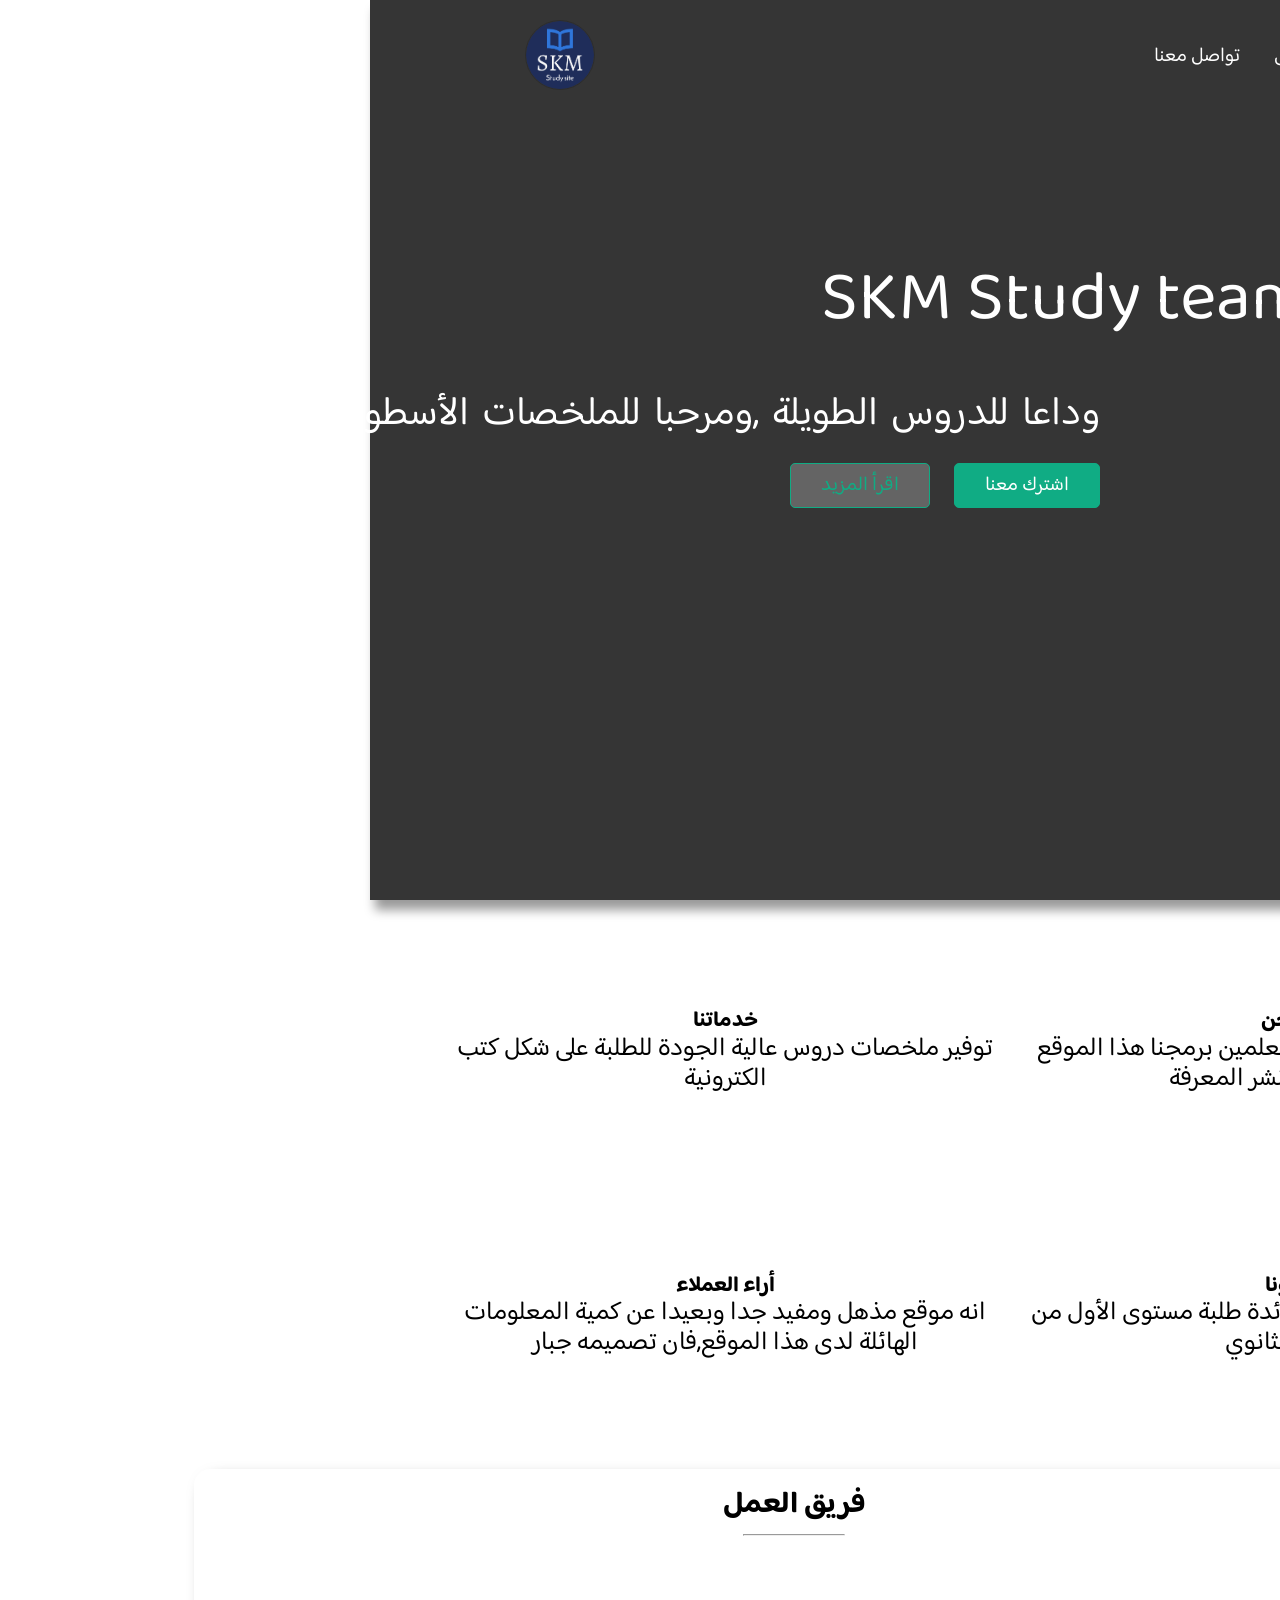
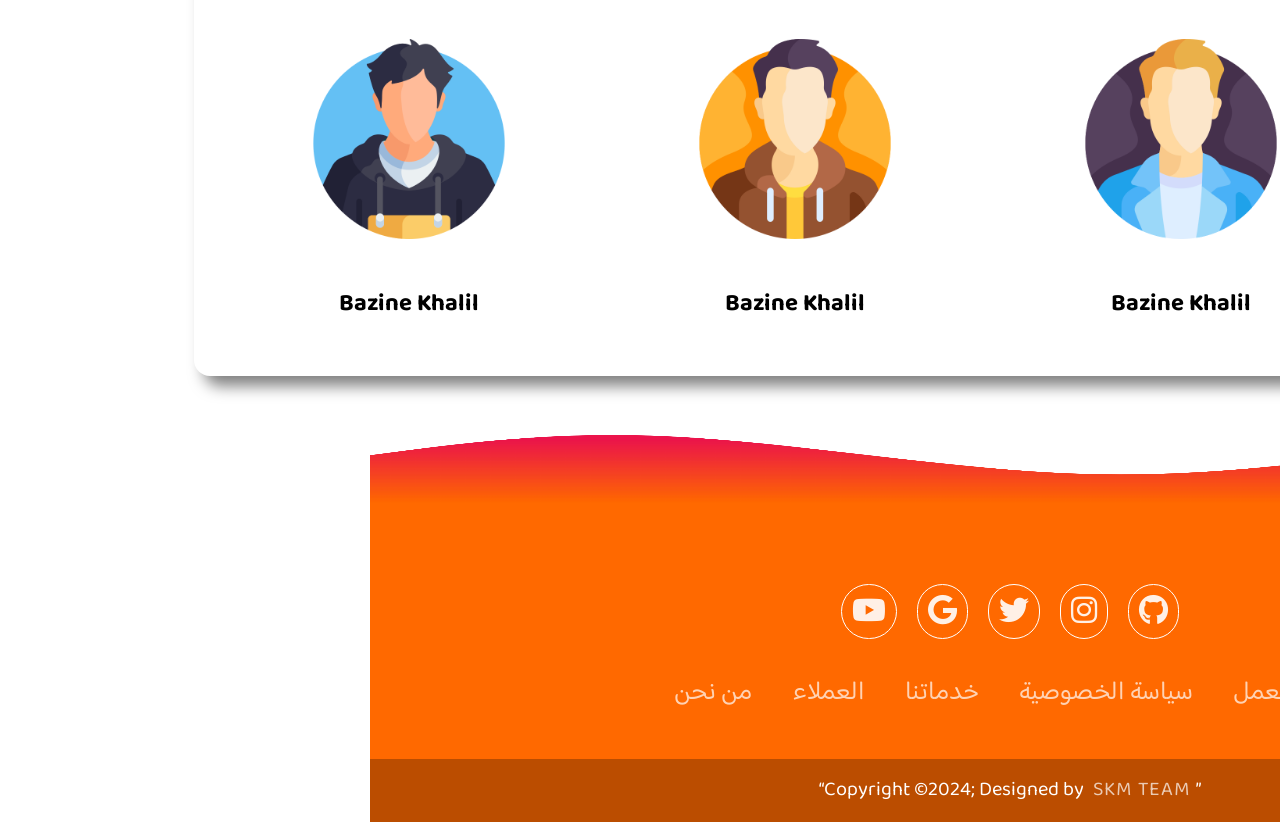
==== index.html @ 5742b880 "Add files via upload" ====
<!DOCTYPE html>
<html lang="ar" dir="rtl">
<head>
    <meta charset="UTF-8">
    <meta name="viewport" content="width=device-width, initial-scale=1.0">
    <link rel="stylesheet" href="vendor/css/normalize.css">
    <link rel="stylesheet" href="vendor/css/grid.css">
    <link rel="preconnect" href="https://fonts.googleapis.com">
<link rel="preconnect" href="https://fonts.gstatic.com" crossorigin>
<link href="link rel="preconnect" href="https://fonts.googleapis.com">
<link rel="preconnect" href="https://fonts.gstatic.com" crossorigin>
<link href="https://fonts.googleapis.com/css2?family=Baloo+Bhaijaan+2:wght@400..800&display=swap" rel="stylesheet">
    <link rel="stylesheet" href="resources/css/style.css">
    <link rel="stylesheet" href="https://cdnjs.cloudflare.com/ajax/libs/font-awesome/6.5.1/css/all.min.css" integrity="sha512-DTOQO9RWCH3ppGqcWaEA1BIZOC6xxalwEsw9c2QQeAIftl+Vegovlnee1c9QX4TctnWMn13TZye+giMm8e2LwA==" crossorigin="anonymous" referrerpolicy="no-referrer" />
    <title>SKM Study team</title>
</head>
<body>
    <header>
        <div class="group">
            <nav>
                <img src="resources/img/logo.png" alt="site logo" class="logo">
            </nav>
            <ul class="main-nav">
                <li><a href="index.html">الصفحة الرئيسية</a></li>
                <li><a href="summariesMath.html">الدروس</a></li>
                <li><a href="forum.html">المنتدى</a></li>
                <li><a href="we.html">تواصل معنا</a></li>
                </ul>
        </div>
        <div class="hero-text-box2">
            <h2>SKM Study team</h2>
        </div>
        <div class="hero-text-box">
            <h1>وداعا للدروس الطويلة ,ومرحبا للملخصات الأسطورية</h1>
            <a href="#" class="btn btn-full">اشترك معنا</a>
            <a href="#" class="btn btn-bordr">اقرأ المزيد</a>
        </div>
        
    </header>

    


    <div class="container first-contaainer">
        <div class="sidebar-1">
            <h5>من نحن</h5>
            نحن فريق متكون من ثلاث متعلمين برمجنا هذا الموقع بغيت التعلم ونشر المعرفة
        </div>
        
        <div class="sidebar-2">
            <h5>خدماتنا</h5>
             توفير ملخصات دروس عالية الجودة للطلبة على شكل كتب الكترونية
        </div>
    </div>

    <div class="container them-contaainer">
        <div class="sidebar-3">
            <h5>عملاؤنا</h5>
            نحن نوفر ملخصات دورس لفائدة طلبة مستوى الأول من التعليم الثانوي
        </div>
        
        <div class="sidebar-4">
            <h5>أراء العملاء</h5>
            انه موقع مذهل ومفيد جدا وبعيدا عن كمية المعلومات الهائلة لدى هذا الموقع,فان تصميمه جبار
        </div>
    </div>
    
    <div class="wrapper">
        <h6>فريق العمل</h6>
        <hr>
        <div class="members">
            <div class="team-mem">
                <img src="resources/img/man (1).png">
                <h3>Bazine Khalil</h3>
            </div>

            <div class="team-mem">
                <img src="resources/img/man.png">
                <h3>Bazine Khalil</h3>
            </div>

            <div class="team-mem">
                <img src="resources/img/boy.png">
                <h3>Bazine Khalil</h3>
            </div>
            
        </div>
    </div>

    <footer>
        <div class="waves">
            <div class="wave" id="wave"></div>
            <div class="wave" id="wave"></div>
            <div class="wave" id="wave"></div>
            <div class="wave" id="wave"></div>
        </div>
        <div class="footerContainer">
            <div class="socialIcon">
                <a target="_blank" href=""><i class="fa-brands fa-github"></i></a>
                <a target="_blank" href="https://www.instagram.com/skmteam2024/"><i class="fa-brands fa-instagram"></i></a>
                <a target="_blank" href="https://twitter.com/skm_team_2024"><i class="fa-brands fa-twitter"></i></a>
                <a target="_blank" href=""><i class="fa-brands fa-google"></i></a>
                <a target="_blank" href="https://www.youtube.com/channel/UC-uALzp4Nl5F9xWBw43M8ng"><i class="fa-brands fa-youtube"></i></a>
            </div>
    
            <div class="footerNav">
                <ul>
                    <li><a href="">فريق العمل</a></li>
                    <li><a href="">سياسة الخصوصية</a></li>
                    <li><a href="">خدماتنا</a></li>
                    <li><a href="">العملاء</a></li>
                    <li><a href="">من نحن</a></li>
                </ul>
            </div>
        </div>
        <div class="footerBottom">
            <q>Copyright &copy;2024; Designed by <span class="designer">SKM team</span></q>
        </div>
    </footer>
</body>
</html>
---- vendor/css/grid.css ----
/*  SECTIONS  ============================================================================= */

.section {
	clear: both;
	padding: 0px;
	margin: 0px;
}

/*  GROUPING  ============================================================================= */


.group:before,
.group:after {
    content:"";
    display:table;
}
.group:after {
    clear:both;
}
.group {
    zoom:1; /* For IE 6/7 (trigger hasLayout) */
}

/*  GRID COLUMN SETUP   ==================================================================== */

.col {
	display: block;
	float:left;
	margin: 1% 0 1% 1.6%;
}

.col:first-child { margin-left: 0; } /* all browsers except IE6 and lower */


/*  REMOVE MARGINS AS ALL GO FULL WIDTH AT 480 PIXELS */

@media only screen and (max-width: 480px) {
	.col { 
		margin: 1% 0 1% 0%;
	}
}


/*  GRID OF TWO   ============================================================================= */


.span_2_of_2 {
	width: 100%;
}

.span_1_of_2 {
	width: 49.2%;
}

/*  GO FULL WIDTH AT LESS THAN 480 PIXELS */

@media only screen and (max-width: 480px) {
	.span_2_of_2 {
		width: 100%; 
	}
	.span_1_of_2 {
		width: 100%; 
	}
}


/*  GRID OF THREE   ============================================================================= */

	
.span_3_of_3 {
	width: 100%; 
}

.span_2_of_3 {
	width: 66.13%; 
}

.span_1_of_3 {
	width: 32.26%; 
}


/*  GO FULL WIDTH AT LESS THAN 480 PIXELS */

@media only screen and (max-width: 480px) {
	.span_3_of_3 {
		width: 100%; 
	}
	.span_2_of_3 {
		width: 100%; 
	}
	.span_1_of_3 {
		width: 100%;
	}
}


/*  GRID OF FOUR   ============================================================================= */

	
.span_4_of_4 {
	width: 100%; 
}

.span_3_of_4 {
	width: 74.6%; 
}

.span_2_of_4 {
	width: 49.2%; 
}

.span_1_of_4 {
	width: 23.8%; 
}


/*  GO FULL WIDTH AT LESS THAN 480 PIXELS */

@media only screen and (max-width: 480px) {
	.span_4_of_4 {
		width: 100%; 
	}
	.span_3_of_4 {
		width: 100%; 
	}
	.span_2_of_4 {
		width: 100%; 
	}
	.span_1_of_4 {
		width: 100%; 
	}
}


/*  GRID OF FIVE   ============================================================================= */

	
.span_5_of_5 {
	width: 100%;
}

.span_4_of_5 {
  	width: 79.68%; 
}

.span_3_of_5 {
  	width: 59.36%; 
}

.span_2_of_5 {
  	width: 39.04%;
}

.span_1_of_5 {
  	width: 18.72%;
}


/*  GO FULL WIDTH AT LESS THAN 480 PIXELS */

@media only screen and (max-width: 480px) {
	.span_5_of_5 {
		width: 100%; 
	}
	.span_4_of_5 {
		width: 100%; 
	}
	.span_3_of_5 {
		width: 100%; 
	}
	.span_2_of_5 {
		width: 100%; 
	}
	.span_1_of_5 {
		width: 100%; 
	}
}


/*  GRID OF SIX   ============================================================================= */


.span_6_of_6 {
	width: 100%;
}

.span_5_of_6 {
  	width: 83.06%;
}

.span_4_of_6 {
  	width: 66.13%;
}

.span_3_of_6 {
  	width: 49.2%;
}

.span_2_of_6 {
  	width: 32.26%;
}

.span_1_of_6 {
  	width: 15.33%;
}


/*  GO FULL WIDTH AT LESS THAN 480 PIXELS */

@media only screen and (max-width: 480px) {
	.span_6_of_6 {
		width: 100%; 
	}
	.span_5_of_6 {
		width: 100%; 
	}
	.span_4_of_6 {
		width: 100%; 
	}
	.span_3_of_6 {
		width: 100%; 
	}
	.span_2_of_6 {
		width: 100%; 
	}
	.span_1_of_6 {
		width: 100%; 
	}
}


/*  GRID OF SEVEN   ============================================================================= */


.span_7_of_7 {
	width: 100%;
}

.span_6_of_7 {
	width: 85.48%;
}

.span_5_of_7 {
  	width: 70.97%;
}

.span_4_of_7 {
  	width: 56.45%;
}

.span_3_of_7 {
  	width: 41.94%;
}

.span_2_of_7 {
  	width: 27.42%;
}

.span_1_of_7 {
  	width: 12.91%;
}


/*  GO FULL WIDTH AT LESS THAN 480 PIXELS */

@media only screen and (max-width: 480px) {
	.span_7_of_7 {
		width: 100%; 
	}
	.span_6_of_7 {
		width: 100%; 
	}
	.span_5_of_7 {
		width: 100%; 
	}
	.span_4_of_7 {
		width: 100%; 
	}
	.span_3_of_7 {
		width: 100%; 
	}
	.span_2_of_7 {
		width: 100%; 
	}
	.span_1_of_7 {
		width: 100%; 
	}
}


/*  GRID OF EIGHT   ============================================================================= */

	
.span_8_of_8 {
	width: 100%;
}

.span_7_of_8 {
	width: 87.3%; 
}

.span_6_of_8 {
	width: 74.6%; 
}

.span_5_of_8 {
	width: 61.9%; 
}

.span_4_of_8 {
	width: 49.2%; 
}

.span_3_of_8 {
	width: 36.5%;
}

.span_2_of_8 {
	width: 23.8%; 
}

.span_1_of_8 {
	width: 11.1%; 
}


/*  GO FULL WIDTH AT LESS THAN 480 PIXELS */

@media only screen and (max-width: 480px) {
	.span_8_of_8 {
		width: 100%; 
	}
	.span_7_of_8 {
		width: 100%; 
	}
	.span_6_of_8 {
		width: 100%; 
	}
	.span_5_of_8 {
		width: 100%; 
	}
	.span_4_of_8 {
		width: 100%; 
	}
	.span_3_of_8 {
		width: 100%; 
	}
	.span_2_of_8 {
		width: 100%; 
	}
	.span_1_of_8 {
		width: 100%; 
	}
}


/*  GRID OF NINE   ============================================================================= */


.span_9_of_9 {
	width: 100%;
}

.span_8_of_9 {
	width: 88.71%;
}

.span_7_of_9 {
	width: 77.42%; 
}

.span_6_of_9 {
	width: 66.13%; 
}

.span_5_of_9 {
	width: 54.84%; 
}

.span_4_of_9 {
	width: 43.55%; 
}

.span_3_of_9 {
	width: 32.26%;
}

.span_2_of_9 {
	width: 20.97%; 
}

.span_1_of_9 {
	width: 9.68%; 
}


/*  GO FULL WIDTH AT LESS THAN 480 PIXELS */

@media only screen and (max-width: 480px) {
	.span_9_of_9 {
		width: 100%; 
	}
	.span_8_of_9 {
		width: 100%; 
	}
	.span_7_of_9 {
		width: 100%; 
	}
	.span_6_of_9 {
		width: 100%; 
	}
	.span_5_of_9 {
		width: 100%; 
	}
	.span_4_of_9 {
		width: 100%; 
	}
	.span_3_of_9 {
		width: 100%; 
	}
	.span_2_of_9 {
		width: 100%; 
	}
	.span_1_of_9 {
		width: 100%; 
	}
}


/*  GRID OF TEN   ============================================================================= */


.span_10_of_10 {
	width: 100%;
}

.span_9_of_10 {
	width: 89.84%;
}

.span_8_of_10 {
	width: 79.68%;
}

.span_7_of_10 {
	width: 69.52%; 
}

.span_6_of_10 {
	width: 59.36%; 
}

.span_5_of_10 {
	width: 49.2%; 
}

.span_4_of_10 {
	width: 39.04%; 
}

.span_3_of_10 {
	width: 28.88%;
}

.span_2_of_10 {
	width: 18.72%; 
}

.span_1_of_10 {
	width: 8.56%; 
}


/*  GO FULL WIDTH AT LESS THAN 480 PIXELS */

@media only screen and (max-width: 480px) {
	.span_10_of_10 {
		width: 100%; 
	}
	.span_9_of_10 {
		width: 100%; 
	}
	.span_8_of_10 {
		width: 100%; 
	}
	.span_7_of_10 {
		width: 100%; 
	}
	.span_6_of_10 {
		width: 100%; 
	}
	.span_5_of_10 {
		width: 100%; 
	}
	.span_4_of_10 {
		width: 100%; 
	}
	.span_3_of_10 {
		width: 100%; 
	}
	.span_2_of_10 {
		width: 100%; 
	}
	.span_1_of_10 {
		width: 100%; 
	}
}


/*  GRID OF ELEVEN   ============================================================================= */

.span_11_of_11 {
	width: 100%;
}

.span_10_of_11 {
	width: 90.76%;
}

.span_9_of_11 {
	width: 81.52%;
}

.span_8_of_11 {
	width: 72.29%;
}

.span_7_of_11 {
	width: 63.05%; 
}

.span_6_of_11 {
	width: 53.81%; 
}

.span_5_of_11 {
	width: 44.58%; 
}

.span_4_of_11 {
	width: 35.34%; 
}

.span_3_of_11 {
	width: 26.1%;
}

.span_2_of_11 {
	width: 16.87%; 
}

.span_1_of_11 {
	width: 7.63%; 
}


/*  GO FULL WIDTH AT LESS THAN 480 PIXELS */

@media only screen and (max-width: 480px) {
	.span_11_of_11 {
		width: 100%; 
	}
	.span_10_of_11 {
		width: 100%; 
	}
	.span_9_of_11 {
		width: 100%; 
	}
	.span_8_of_11 {
		width: 100%; 
	}
	.span_7_of_11 {
		width: 100%; 
	}
	.span_6_of_11 {
		width: 100%; 
	}
	.span_5_of_11 {
		width: 100%; 
	}
	.span_4_of_11 {
		width: 100%; 
	}
	.span_3_of_11 {
		width: 100%; 
	}
	.span_2_of_11 {
		width: 100%; 
	}
	.span_1_of_11 {
		width: 100%; 
	}
}


/*  GRID OF TWELVE   ============================================================================= */

.span_12_of_12 {
	width: 100%;
}

.span_11_of_12 {
	width: 91.53%;
}

.span_10_of_12 {
	width: 83.06%;
}

.span_9_of_12 {
	width: 74.6%;
}

.span_8_of_12 {
	width: 66.13%;
}

.span_7_of_12 {
	width: 57.66%; 
}

.span_6_of_12 {
	width: 49.2%; 
}

.span_5_of_12 {
	width: 40.73%; 
}

.span_4_of_12 {
	width: 32.26%; 
}

.span_3_of_12 {
	width: 23.8%;
}

.span_2_of_12 {
	width: 15.33%; 
}

.span_1_of_12 {
	width: 6.86%; 
}


/*  GO FULL WIDTH AT LESS THAN 480 PIXELS */

@media only screen and (max-width: 480px) {
	.span_12_of_12 {
		width: 100%; 
	}
	.span_11_of_12 {
		width: 100%; 
	}
	.span_10_of_12 {
		width: 100%; 
	}
	.span_9_of_12 {
		width: 100%; 
	}
	.span_8_of_12 {
		width: 100%; 
	}
	.span_7_of_12 {
		width: 100%; 
	}
	.span_6_of_12 {
		width: 100%; 
	}
	.span_5_of_12 {
		width: 100%; 
	}
	.span_4_of_12 {
		width: 100%; 
	}
	.span_3_of_12 {
		width: 100%; 
	}
	.span_2_of_12 {
		width: 100%; 
	}
	.span_1_of_12 {
		width: 100%; 
	}
}
---- resources/css/style.css ----
/* ــــــــــــ*/
* {
    margin: 0;
    padding: 0;
    box-sizing: border-box;
}
body{
    display: block;
    justify-content: center;
    align-items: center;
    min-height: 100vh;
}
html {
    color: #fff;
    font-family: 'Baloo Bhaijaan 2', sans-serif;
    font-weight: 400;
    font-size: 20px;
}
.group {
    max-width: 1140px;
    margin: 0 auto;
}


/* ــــــــــــ*/

header {
    background-color: #353535;
    background-size: cover;
    height: 100vh;
    box-shadow: 5px 10px 10px rgb(0, 0, 0, 0.4);
}
.header-s2 {
    background-color: #353535;
    background-size: cover;
    height: 12vh;
}

.hero-text-box {
    width: 1100px; 
    position: absolute;
    top: 50%;
    transform: translate(-50% ,-50%);
    margin-left: 50%;
 }

 .hero-text-box2 {
    width: 800px; 
    position: absolute;
    top: 35%;
    transform: translate(-50% ,-50%);
    left: 42%;
}


.logo {
    width: 70px;
    height: auto;
    float: left;
    margin-top: 20px;
    border: #2d2d2d 1px solid;
    border-radius: 90px;
}
body {
    margin: 0;
}
.main-nav {
    float: right;
    list-style: none;
    margin-top: 45px;
}
.main-nav li {
    display: inline-block;
    margin-left: 30px;
    padding-bottom: 8px;
    border-bottom: 5px solid transparent;
    transition: border-bottom ,0.4s;
}
.main-nav li:hover {
    border-bottom: 4px solid #10ac854d;
}
.main-nav li a:link,
.main-nav li a:visited {
    text-decoration: none;
    color: #fff;
}
/* ــــــــــــ*/

h1 {
    margin-top: 0;
    margin-bottom: 25px;
    font-weight: 350;
    word-spacing: 5px;
}
h2 {
    margin-top: 0;
    margin-bottom: 25px;
    font-size: 350%;
    font-weight: 350;
}


/* ــــــــــــ*/

 .btn:link,
 .btn:visited {
    display: inline-block;
    padding: 10px 30px;
    text-decoration: none;
    border-radius: 5px;
    transition: background-color 0.3s, color 0.3s;
 }

 .btn-full:link,
 .btn-full:visited {
    border: 1px solid #10ac84;
    margin-left: 20px;
    background-color: #10ac84;
    color: #fff;
 }
 .btn-full:hover,
 .btn-full:active {
    background-color: #0f9c78;
 }

 .btn-bordr:link,
 .btn-bordr:visited {
    border: 1px solid #10ac84;
    background-color: #ffffff3b;
    color: #10ac84;
 }
 .btn-bordr:hover,
 .btn-bordr:active {
    background-color: #d5d5d53b;
    color: #0d8d6c;
 }
 /* ــــــــــــ*/
 .container {
    padding: 70px;
    background-color: #fff
    width: 1500px;
    margin: 40px auto;
}
.first-contaainer {
    display: flex;
    margin-right: auto;
    text-align: center;
    max-width: auto;
}
.sidebar-1 {
    flex: 1;
    color: #000;
    font-size: 1.3em;
}
.sidebar-2 {
    flex: 1;
    color: #000;
    font-size: 1.3em;
}

.them-contaainer {
    display: flex;
    margin-right: auto;
    text-align: center;
    max-width: auto;
}
.sidebar-3 {
    flex: 1;
    color: #000;
    font-size: 1.3em;
}
.sidebar-4 {
    flex: 1;
    color: #000;
    font-size: 1.3em;
}

/*.bg-header4 {
    width: 250px;
    height: auto;
    float: right ;
    margin-right: 40px; 
    margin-top: 290px; 
}
html,body {
    width: 100%;
    height: 100%;
    margin: 0;
    padding: 0;
    overflow-x: hidden;
    overflow-y: hidden;
}*/
footer {
    background-color:#ff6900;
    position: relative;

    color: #fff;
}
.footerContainer {
    width: 100%;
    padding: 70px 30px 20px;
}
.socialIcon {
    display: flex;
    justify-content: center;
}
.socialIcon a{
    text-decoration: none;
    padding: 10px;
    border: 1.5px solid #fff;
    margin: 10px;
    border-radius: 50px;
}
.socialIcon a i{
    font-size: 1.5em;
    color: white;
    opacity: 0.9;
    transition: 0.6s;
}
.socialIcon a:hover{
    background-color: #fff;
    cursor: pointer;
    transform: translateY(-5px);
    transition: 0.6s;
}
.socialIcon a:hover i{
    color: #ff6900;
    transition: 0.6s;
}
.footerNav{
    margin: 30px 0;
}
.footerNav ul{
    display: flex;
    justify-content: center;
}
.footerNav ul li {
    list-style: none;
    margin: 0;
}
.footerNav ul li a{
    color: white;
    margin: 20px;
    text-decoration: none;
    font-size: 1.3em;
    opacity: 0.7;
    transition: 0.5s;
}
.footerNav ul li a:hover{
    opacity: 1;
}
.footerBottom{
    background-color: #bb4d00;
    padding: 20px;
    text-align: center;
}
.footerBottom q{
    color: white;
}
.designer{
    opacity: 0.7;
    text-transform: uppercase;
    letter-spacing: 1px;
    font-weight: 400;
    margin: 0px 5px;
}
@media (max-width: 700px){
    .footerNav ul{
        flex-direction: column;
    }
    .footerNav ul li{
        width: 100%;
        text-align: center;
        margin: 10px;
    }
}
/*ــــــwaveـــــ*/
.wave{
    position: absolute;
    top: -100px;
    left: 0;
    width: 100%;
    height: 120px;
    background: url(svg\ \(2\).png);
    background-size: 1000px 100px;
}

.wave:nth-of-type(1){
    z-index: 1000;
    opacity: 1;
    bottom: 0;
    animation: anim 4s linear infinite;
}
.wave:nth-of-type(2){
    z-index: 999;
    opacity: 0.5;
    bottom: 10px;
    animation: anim2 4s linear infinite !important;
}
.wave:nth-of-type(3){
    z-index: 1000;
    opacity: 0.2;
    bottom: 15px;
    animation: anim 3s linear infinite !important;
}
.wave:nth-of-type(4){
    z-index: 999;
    opacity: 0.7;
    bottom: 20px;
    animation: anim2 3s linear infinite !important;
}


@keyframes anim {
    0%{
        background-position-x: 1000px;
    }
    100%{
        background-position-x: 0px;
    }
}
@keyframes anim {
    0%{
        background-position-x: -1000px;
    }
    100%{
        background-position-x: 0px;
    }
}
/*ــــــــــ*/
.shaptr1 {
    
    padding: 30px;
    background-color: #fff;
    width: 1500px;
    margin: 40px auto;
    display: flex;
    margin-right: auto;
    text-align: center;
    max-width: auto;
}
.addresses-s1-1 {
    flex: 1;
    color: #000;
    font-size: 1.3em;
    border: 10px solid #353535;
    border-radius: 20px;
    background-color: rgb(230,255,237);
    margin-left: 20px;

}
.addresses-s1-2 {
    flex: 2;
    color: #000;
    font-size: 1.3em;
    border: 5px solid #bb4d00;
    border-radius: 20px;
    background-image: linear-gradient(to right top, #67a4ff, #00c9ff, #00e5ec, #39f8aa, #d1ff6b);
    margin-left: 20px;
}
.shaptr2 {
    
    padding: 30px;
    background-color: #fff;
    width: 1500px;
    margin: 40px auto;
    display: flex;
    margin-right: auto;
    text-align: center;
    max-width: auto;
}
.addresses-s2-1 {
    flex: 1;
    color: #000;
    font-size: 1.3em;
    border: 10px solid #fff;
    border-radius: 20px;
    background-color: #353535;
    margin-left: 20px;

}
.addresses-s2-2 {
    flex: 2;
    color: #000;
    font-size: 1.3em;
    border: 10px solid #fff;
    border-radius: 20px;
    background-color: #353535;
    margin-left: 20px;
}
.wrapper{
    background: #fff;
    width: 1200px;
    border-radius: 16px;
    padding: 20px;
    box-shadow: 10px 10px 15px rgba(0, 0, 0, 0.5);
    margin-right: 20%;
    margin-bottom: 10%;
}
h6{
   text-align: center;
   font-size: 30px;
   color: #000;
}
hr{
    width: 100px;
    margin: 10px auto;
}
.members{
    display: flex;
}
.team-mem{
    margin: 8px;
}
img{
    width: 200px;
    height: 200px;
    margin: 85px;
}
h3{
    text-align: center;
    font-size: 24px;
    margin-top: -40px;
    margin-bottom: 30px;
    color: #000;
}
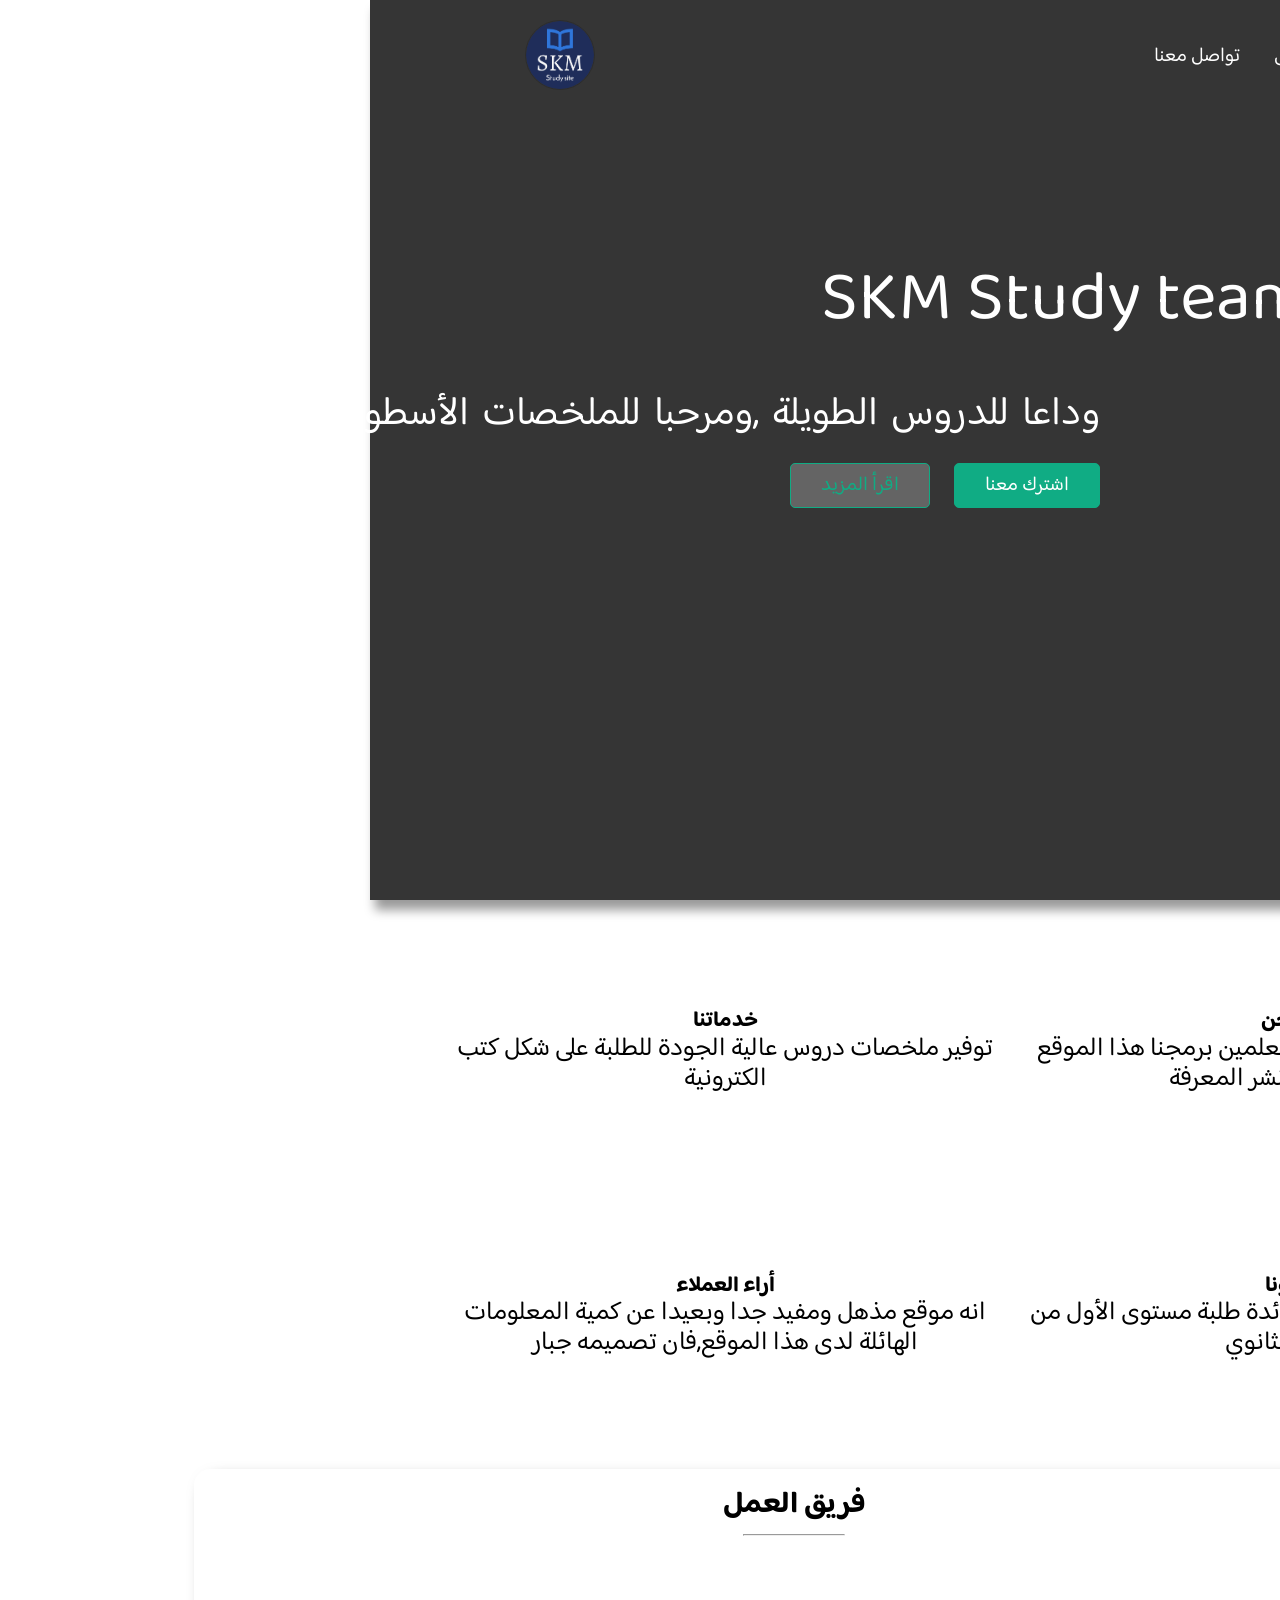
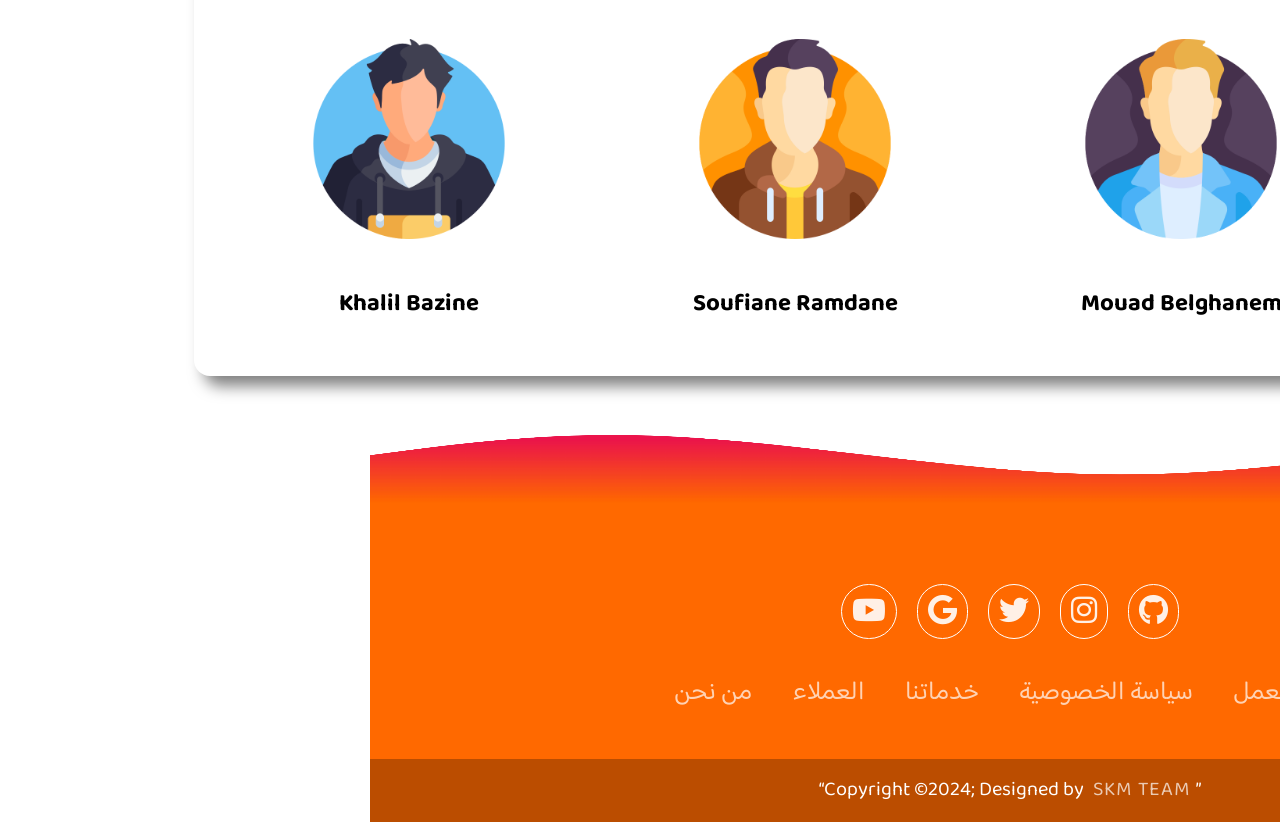
==== commit 8d6cd095: "Add files via upload" ====
--- a/index.html
+++ b/index.html
@@ -56,7 +56,7 @@
     <div class="container them-contaainer">
         <div class="sidebar-3">
             <h5>عملاؤنا</h5>
-            نحن نوفر ملخصات دورس لفائدة طلبة مستوى الأول من التعليم الثانوي
+            نحن نوفر ملخصات دروس لفائدة طلبة مستوى الأول من التعليم الثانوي
         </div>
         
         <div class="sidebar-4">
@@ -71,17 +71,17 @@
         <div class="members">
             <div class="team-mem">
                 <img src="resources/img/man (1).png">
-                <h3>Bazine Khalil</h3>
+                <h3>Mouad Belghanem</h3>
             </div>
 
             <div class="team-mem">
                 <img src="resources/img/man.png">
-                <h3>Bazine Khalil</h3>
+                <h3>Soufiane Ramdane</h3>
             </div>
 
             <div class="team-mem">
                 <img src="resources/img/boy.png">
-                <h3>Bazine Khalil</h3>
+                <h3>Khalil Bazine</h3>
             </div>
             
         </div>
